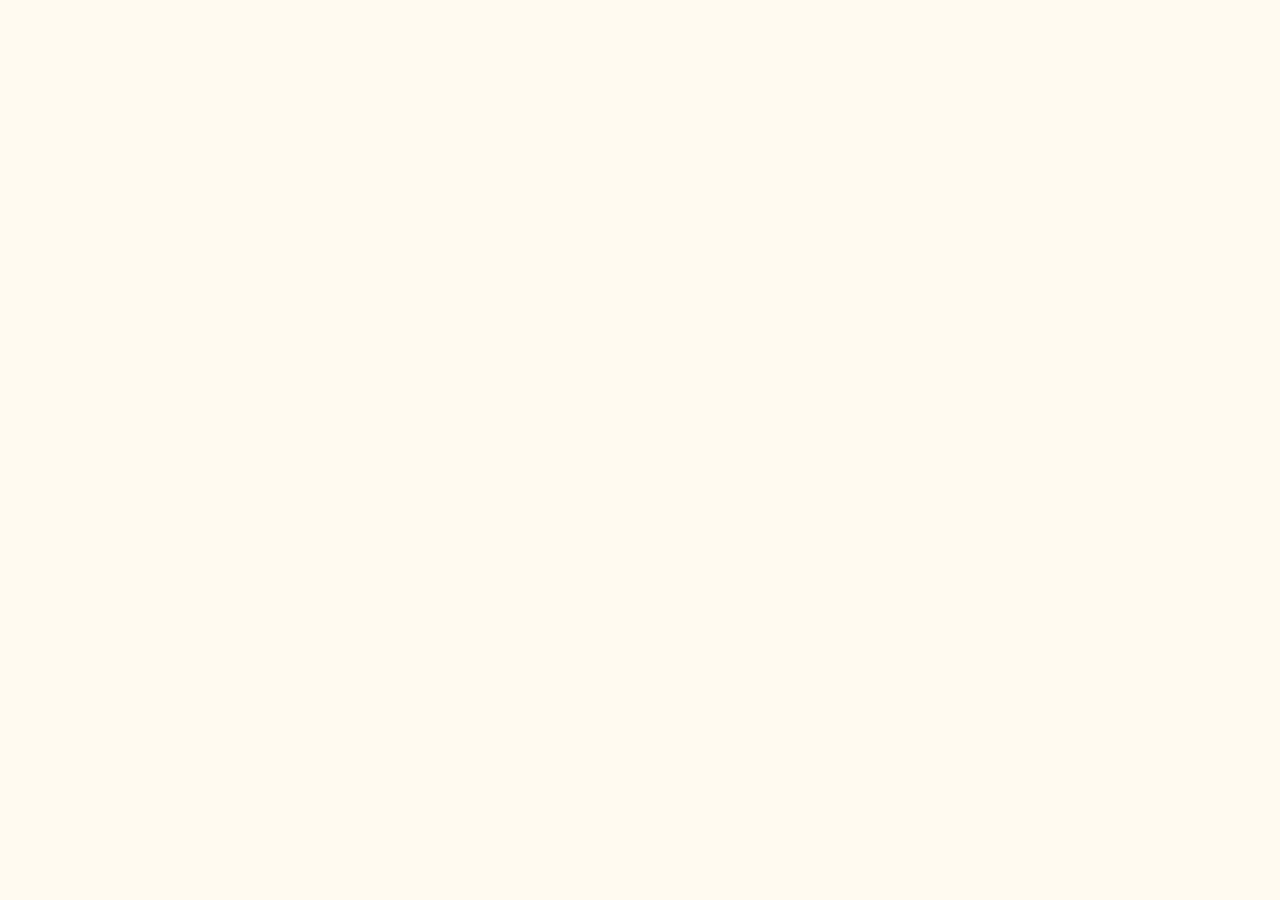
==== 2021-2026.html @ b2d16c77 "feat：将SPA页面改组为MPA页面" ====
<!DOCTYPE html>
<html lang="zh-CN">
<head><link rel="stylesheet" href="style.css">
<meta charset="utf-8">
<meta name="viewport" content="width=device-width, initial-scale=1">
<title>2021-2026福建高考真题</title>
</head>
---- style.css ----
/* ===== 全站极简拼接报纸风格 ===== */
@import url('https://fonts.googleapis.com/css2?family=Noto+Serif+SC:wght@400;600;700;900&family=Noto+Sans+SC:wght@400;500;700&display=swap');

:root {
  --paper: #fffaf0;
  --paper-2: #fdf3dd;
  --card: #ffffff;
  --ink: #1e3a5f;
  --line: #5b7a99;
  --line-soft: #e8dcc3;
  --accent: #e8503a;
  --sub: #8a7f6e;
  --red: #e8503a;
  --blue: #3b82f6;
  --amber: #f59e0b;
  --green: #22a06b;
}

* {
  box-sizing: border-box
}

body {
  margin: 0;
  background:
    radial-gradient(1200px 500px at 50% -10%, #fff6e0 0%, rgba(255, 246, 224, 0) 70%),
    var(--paper);
  color: var(--ink);
  font-family: "Noto Sans SC", -apple-system, "PingFang SC", "Microsoft YaHei", sans-serif;
  line-height: 1.62;
}

.wrap {
  max-width: 1180px;
  margin: 0 auto;
  padding: 18px 20px 60px
}

/* ===== 报刊通用组件 ===== */
.np-kicker {
  font-size: 11px;
  letter-spacing: .22em;
  color: var(--sub);
  text-transform: uppercase;
  margin: 0 0 6px
}

.np-rule {
  border: 0;
  border-top: 1px solid var(--line-soft);
  margin: 10px 0
}

.np-rule-double {
  border: 0;
  border-top: 3px double var(--ink);
  margin: 12px 0
}

/* ===== 报头 masthead（首页 & 内容页通用） ===== */
.np-masthead {
  display: flex;
  align-items: center;
  gap: 26px;
  border-top: 4px double var(--ink);
  border-bottom: 3px solid var(--ink);
  padding: 20px 6px 18px;
  margin-bottom: 8px;
}

.np-mast-left {
  flex: 1;
  min-width: 0
}

.np-edition {
  font-size: 12px;
  letter-spacing: .18em;
  color: var(--sub);
  text-transform: uppercase;
  margin-bottom: 8px;
  border-bottom: 1px solid var(--line-soft);
  padding-bottom: 6px
}

.np-paper-name {
  font-family: "Noto Serif SC", serif;
  font-weight: 900;
  font-size: 42px;
  margin: 0 0 2px;
  color: var(--ink);
  letter-spacing: .08em;
  line-height: 1.15;
}

/* 仅 2026 内容页刊名显示版次后缀；首页 / 占位页不显示 */
.np-mast-2026 .np-paper-name::after {
  content: "·2026·";
  color: var(--red);
  font-size: 24px;
  letter-spacing: .2em
}

.np-headline {
  font-family: "Noto Serif SC", serif;
  font-weight: 700;
  font-size: 19px;
  color: var(--red);
  margin: 8px 0 8px;
  letter-spacing: .12em
}

.np-deck {
  font-size: 14px;
  color: var(--sub);
  border-top: 1px solid var(--line-soft);
  padding-top: 8px
}

.np-mast-right {
  flex: 0 0 auto
}

/* 本期要目框（内容页报头右上） */
.np-mast-toc {
  border: 1px solid var(--ink);
  background: var(--card);
  padding: 10px 14px;
  min-width: 190px
}

.np-toc-kicker {
  font-size: 11px;
  letter-spacing: .2em;
  color: var(--red);
  font-weight: 700;
  border-bottom: 2px solid var(--ink);
  padding-bottom: 5px;
  margin-bottom: 6px;
  text-align: center
}

.np-toc-line {
  display: flex;
  align-items: baseline;
  gap: 8px;
  font-size: 12.5px;
  padding: 2.5px 0;
  border-bottom: 1px dotted var(--line-soft)
}

.np-toc-line:last-child {
  border-bottom: 0
}

.np-toc-line b {
  font-family: "Noto Serif SC", serif;
  color: var(--red);
  font-size: 14px
}

.np-toc-n {
  margin-left: auto;
  color: var(--sub);
  font-size: 11px
}

/* ===== 首页：报纸刊头 + 猫图导航 ===== */
#home {
  min-height: 100vh;
  display: flex;
  flex-direction: column;
  align-items: center;
  justify-content: flex-start;
  gap: 14px;
  padding: 26px 20px 50px;
  background:
    radial-gradient(720px 420px at 50% -12%, rgba(255, 214, 120, .40), rgba(255, 214, 120, 0) 60%),
    var(--paper);
}

#home .np-masthead {
  width: 100%;
  max-width: 1000px
}

.home-title {
  font-family: "Noto Serif SC", serif;
  font-size: 38px;
  font-weight: 900;
  margin: 14px 0 0;
  letter-spacing: .1em;
  color: var(--ink);
  text-align: center;
}

.home-title .np-hl-red {
  color: var(--red)
}

.home-sub {
  margin: 0;
  color: var(--sub);
  font-size: 14px;
  font-weight: 500;
  border: 1px solid var(--line-soft);
  padding: 5px 16px;
  background: var(--card)
}

.stage {
  position: relative;
  width: 100%;
  max-width: 880px;
  aspect-ratio: 1280/1020;
  margin: 6px auto 0;
  border: 1px solid var(--line);
  background: var(--card);
  padding: 6px;
  background-image: url('assets/home-cat-circles.png');
  background-size: 100% 100%;
  background-position: center;
}

.stage-img {
  width: 100%;
  height: 100%;
  object-fit: contain;
  display: block
}

/* 热区按钮（覆盖在图片圆圈位置上，透明但可点击） */
.hotspot {
  transform: translate(-50%, -50%);
  position: absolute;
  width: 13.5%;
  aspect-ratio: 1/1;
  border-radius: 50%;
  border: none;
  cursor: pointer;
  background: transparent;
  transform: translate(-50%, -50%);
  transition: transform .18s ease, box-shadow .18s ease;
  font-family: "Noto Serif SC", serif;
  font-weight: 900;
  font-size: clamp(12px, 1.5vw, 19px);
  color: #1e3a5f;
  line-height: 1.15;
  display: flex;
  align-items: center;
  justify-content: center;
  text-align: center;
  padding: 4px;
  outline: none;
}

.hotspot::after {
  content: '';
  position: absolute;
  inset: -4px;
  border-radius: 50%;
  border: 2px dashed transparent;
  transition: border-color .18s ease, transform .18s ease, box-shadow .18s ease;
  pointer-events: none;
}

.hotspot:hover {
  transform: translate(-50%, -50%) scale(1.1);
}

.hotspot:hover::after {
  border-color: var(--red);
  box-shadow: 0 0 16px rgba(232, 80, 58, .4);
}

.hotspot:active {
  transform: translate(-50%, -50%) scale(.96);
}

.hotspot-long {
  font-size: clamp(10px, 1.15vw, 14px);
  line-height: 1.1;
}

.home-foot {
  color: var(--sub);
  font-size: 13px;
  margin: 4px 0 0;
}

.home-beian {
  text-decoration: none;
  color: var(--sub) !important;
  font-size: 12px;
  margin-top: 6px
}

/* ===== 2026 内容页组件 ===== */
/* 导语拼贴 */
.np-lead {
  display: grid;
  grid-template-columns: repeat(3, 1fr);
  gap: 14px;
  margin: 16px 0 20px
}

.np-lead-item {
  display: flex;
  gap: 12px;
  align-items: center;
  border: 1px solid var(--line-soft);
  background: var(--card);
  padding: 12px 14px
}

.np-lead-img {
  width: 56px;
  height: 56px;
  object-fit: contain;
  mix-blend-mode: multiply;
  flex: 0 0 auto
}

.np-lead-text h4 {
  font-family: "Noto Serif SC", serif;
  font-size: 17px;
  margin: 0 0 2px;
  color: var(--ink)
}

.np-lead-text p {
  font-size: 12.5px;
  color: var(--sub);
  margin: 0;
  line-height: 1.5
}

/* 区块 / panel */
.np-section {
  margin-bottom: 22px
}

.np-section-cols {
  display: grid;
  grid-template-columns: 1fr 1fr;
  gap: 18px
}

.np-panel {
  background: var(--card);
  border: 1px solid var(--ink);
  padding: 18px 20px;
  position: relative
}

.np-panel::before {
  content: "";
  position: absolute;
  left: 0;
  top: 0;
  bottom: 0;
  width: 5px;
  background: var(--red)
}

.np-panel-title {
  font-family: "Noto Serif SC", serif;
  font-size: 19px;
  font-weight: 900;
  margin: 0 0 14px;
  letter-spacing: .06em;
  display: flex;
  align-items: center;
  gap: 10px;
}

.np-panel-title::before {
  content: "■";
  color: var(--red);
  font-size: 12px
}

.np-panel-title::after {
  content: "";
  flex: 1;
  height: 1px;
  background: var(--line-soft)
}

/* 类型分布条 */
.np-bar-row {
  display: grid;
  grid-template-columns: 150px 1fr 52px;
  align-items: center;
  gap: 10px;
  margin: 8px 0;
  font-size: 13px
}

.np-bar-lab {
  color: var(--ink);
  font-weight: 500
}

.np-bar-track {
  background: var(--paper-2);
  height: 16px;
  border: 1px solid var(--line-soft)
}

.np-bar-fill {
  height: 100%;
  background: repeating-linear-gradient(45deg, var(--ink), var(--ink) 4px, var(--red) 4px, var(--red) 8px);
  display: block
}

.np-bar-n {
  text-align: right;
  font-weight: 700;
  font-family: "Noto Serif SC", serif
}

/* 阶段柱状 */
.np-stagebars {
  display: flex;
  align-items: flex-end;
  gap: 14px;
  height: 170px;
  padding: 8px 4px 0;
  border-bottom: 2px solid var(--ink)
}

.np-col {
  flex: 1;
  display: flex;
  flex-direction: column;
  align-items: center;
  justify-content: flex-end;
  height: 100%
}

.np-bar {
  width: 56%;
  max-width: 44px;
  background: var(--ink);
  display: flex;
  align-items: flex-start;
  justify-content: center;
  padding-top: 3px;
  color: #fff;
  font-size: 12px;
  font-weight: 700;
  font-family: "Noto Serif SC", serif
}

.np-bar-val {
  color: #fff;
  padding: 0 5px;
  line-height: 1.5
}

.np-lab {
  font-size: 12px;
  color: var(--ink);
  margin-top: 5px;
  font-weight: 700
}

.np-stagelegend {
  font-size: 11.5px;
  color: var(--sub);
  margin-top: 8px;
  line-height: 1.7
}

/* 批次速览 */
.np-stage {
  margin-bottom: 16px
}

.np-stage-head {
  display: flex;
  align-items: baseline;
  gap: 12px;
  border-top: 2px solid var(--ink);
  border-bottom: 1px solid var(--line);
  padding: 7px 2px 6px;
  margin-bottom: 10px;
}

.np-stage-letter {
  font-family: "Noto Serif SC", serif;
  font-size: 26px;
  font-weight: 900;
  color: var(--red);
  line-height: 1
}

.np-stage-name {
  font-family: "Noto Serif SC", serif;
  font-size: 17px;
  font-weight: 700
}

.np-stage-note {
  font-size: 12px;
  color: var(--sub)
}

.np-stage-count {
  margin-left: auto;
  font-size: 12px;
  font-weight: 700;
  background: var(--ink);
  color: #fff;
  padding: 2px 9px;
  display: inline-block;
}

.np-cardgrid {
  display: grid;
  grid-template-columns: repeat(auto-fill, minmax(300px, 1fr));
  gap: 10px
}

.np-card {
  border: 1px solid var(--line-soft);
  background: #ffffff;
  padding: 10px 12px;
  break-inside: avoid
}

/* 阶段分色：明亮拼贴 */
.np-card[data-stage="A"] {
  border-left: 4px solid #f59e0b
}

.np-card[data-stage="B"] {
  border-left: 4px solid #3b82f6
}

.np-card[data-stage="C"] {
  border-left: 4px solid #22a06b
}

.np-card[data-stage="D"] {
  border-left: 4px solid #8b5cf6
}

.np-card[data-stage="E"] {
  border-left: 4px solid #e8503a
}

.np-card[data-stage="F"] {
  border-left: 4px solid #06b6d4
}

.np-card[data-stage="G"] {
  border-left: 4px solid #ec4899
}

.np-card[data-stage="H"] {
  border-left: 4px solid #10b981
}

.np-card[data-stage="Z"] {
  border-left: 4px solid #f97316
}

/* 阶段柱状分色 */
.np-stagebars .np-col:nth-child(1) .np-bar {
  background: #f59e0b
}

.np-stagebars .np-col:nth-child(2) .np-bar {
  background: #3b82f6
}

.np-stagebars .np-col:nth-child(3) .np-bar {
  background: #22a06b
}

.np-stagebars .np-col:nth-child(4) .np-bar {
  background: #8b5cf6
}

.np-stagebars .np-col:nth-child(5) .np-bar {
  background: #e8503a
}

.np-stagebars .np-col:nth-child(6) .np-bar {
  background: #06b6d4
}

.np-stagebars .np-col:nth-child(7) .np-bar {
  background: #ec4899
}

.np-stagebars .np-col:nth-child(8) .np-bar {
  background: #10b981
}

.np-stagebars .np-col:nth-child(9) .np-bar {
  background: #f97316
}

/* 阶段字母同色系 */
#stage-A .np-stage-letter {
  color: #f59e0b
}

#stage-B .np-stage-letter {
  color: #3b82f6
}

#stage-C .np-stage-letter {
  color: #22a06b
}

#stage-D .np-stage-letter {
  color: #8b5cf6
}

#stage-E .np-stage-letter {
  color: #e8503a
}

#stage-F .np-stage-letter {
  color: #06b6d4
}

#stage-G .np-stage-letter {
  color: #ec4899
}

#stage-H .np-stage-letter {
  color: #10b981
}

#stage-Z .np-stage-letter {
  color: #f97316
}

.np-card-head {
  display: flex;
  align-items: center;
  gap: 8px;
  font-size: 11.5px;
  color: var(--sub);
  border-bottom: 1px dotted var(--line-soft);
  padding-bottom: 5px;
  margin-bottom: 6px
}

.np-card-date {
  font-weight: 700;
  color: var(--ink);
  font-family: "Noto Serif SC", serif
}

.np-card-type {
  background: var(--paper-2);
  padding: 0 6px;
  border-radius: 50%
}

.np-card-meta {
  margin-left: auto
}

.np-card-title {
  font-size: 13.5px;
  font-weight: 600;
  margin: 0 0 4px;
  line-height: 1.5;
  word-break: break-all
}

.np-card-subj {
  font-size: 11px;
  color: var(--sub);
  margin: 0
}

/* 矩阵 */
.np-mwrap {
  overflow-x: auto;
  padding-bottom: 6px
}

.np-legend {
  font-size: 12px;
  color: var(--sub);
  margin-bottom: 8px
}

table.np-matrix {
  border-collapse: collapse;
  font-size: 12px;
  width: auto;
  min-width: 100%
}

table.np-matrix th,
table.np-matrix td {
  border: 1px solid var(--line-soft);
  padding: 4px 3px;
  text-align: center
}

table.np-matrix th.np-subj-name {
  background: var(--paper-2);
  font-family: "Noto Serif SC", serif;
  font-size: 13px;
  font-weight: 700;
  padding: 6px 4px;
  border-bottom: 2px solid var(--ink)
}

table.np-matrix th.np-sub {
  background: #eef3fa;
  font-size: 11px;
  font-weight: 600;
  color: var(--sub)
}

table.np-matrix th.np-mlabel {
  text-align: left;
  white-space: nowrap;
  min-width: 190px;
  background: var(--paper-2);
  position: sticky;
  left: 0;
  z-index: 3;
  font-family: "Noto Serif SC", serif;
  font-size: 12.5px
}

table.np-matrix td.np-mlabel {
  text-align: left;
  white-space: nowrap;
  min-width: 190px;
  overflow: hidden;
  text-overflow: ellipsis;
  position: sticky;
  left: 0;
  background: #ffffff;
  z-index: 1;
  font-size: 12px;
  max-width: 220px
}

table.np-matrix td.np-mlabel .np-mltxt {
  display: block;
  overflow: hidden;
  text-overflow: ellipsis;
  white-space: nowrap
}

td.np-cell {
  height: 20px;
  min-width: 26px
}

td.np-cell.on {
  background: linear-gradient(180deg, #34d39e, #22b07f);
  box-shadow: inset 0 0 0 1px rgba(255, 255, 255, .25)
}

td.np-cell.off {
  background: #eef3fa
}

/* 目录树 */
.np-tree,
.np-tree ul {
  list-style: none;
  margin: 0;
  padding-left: 16px
}

.np-tree {
  font-size: 13px
}

.np-tree li {
  position: relative;
  margin: 1.5px 0;
  line-height: 1.55
}

.np-toggle {
  cursor: pointer;
  display: inline-block;
  width: 16px;
  color: var(--red);
  font-weight: 700;
  user-select: none
}

.np-dname {
  cursor: pointer;
  font-weight: 600
}

.np-file .np-fname {
  color: var(--sub);
  font-size: 12px;
  word-break: break-all
}

.np-dir>.np-tree {
  display: none
}

.np-dir.open>.np-tree {
  display: block
}

/* 网盘链接 */
.np-dl {
  font-family: "Noto Serif SC", serif;
  font-size: 15px;
  margin: 22px 0 0;
  padding-top: 14px;
  border-top: 3px double var(--ink)
}

.np-dl a {
  color: var(--red);
  text-decoration: underline;
  font-weight: 700;
  margin: 0 6px
}

/* 旧组件报纸化兜底（占位页 hero/panel/dl-links/status-badge） */
.hero {
  display: flex;
  align-items: center;
  gap: 18px;
  border-top: 4px double var(--ink);
  border-bottom: 3px solid var(--ink);
  padding: 20px 6px 18px;
  margin-bottom: 20px;
}

.hero-text {
  flex: 1;
  min-width: 0
}

.hero h1 {
  font-family: "Noto Serif SC", serif;
  font-weight: 900;
  font-size: 30px;
  margin: 0 0 6px;
  letter-spacing: .08em;
  color: var(--ink)
}

.hero .sub {
  color: var(--sub);
  font-size: 14px;
  margin: 0;
  background: var(--card);
  display: inline-block;
  padding: 4px 12px;
  border: 1px solid var(--line-soft)
}

.panel {
  background: var(--card);
  border: 1px solid var(--ink);
  padding: 18px 20px;
  margin-bottom: 22px;
  position: relative
}

.panel h2 {
  font-family: "Noto Serif SC", serif;
  font-size: 19px;
  font-weight: 900;
  margin: 0 0 14px;
  display: flex;
  align-items: center;
  gap: 10px;
  letter-spacing: .06em
}

.panel h2::before {
  content: "■";
  color: var(--red);
  font-size: 12px
}

.dl-links {
  font-family: "Noto Serif SC", serif;
  font-size: 15px;
  margin: 0 0 20px;
  display: flex;
  flex-wrap: wrap;
  gap: 18px
}

.dl-links a {
  color: var(--red);
  text-decoration: underline;
  font-weight: 700
}

.dl-links a:hover {
  color: #c93a28
}

/* 欢迎弹窗：报纸卡片 */
.welcome-overlay {
  position: fixed;
  inset: 0;
  z-index: 9999;
  display: flex;
  align-items: center;
  justify-content: center;
  background: rgba(30, 58, 95, .45);
  backdrop-filter: blur(3px);
  animation: wo-fade .3s ease;
  padding: 20px;
}

.welcome-card {
  width: min(580px, 94vw);
  max-height: 86vh;
  display: flex;
  flex-direction: column;
  overflow: hidden;
  background: var(--card);
  border: 2px solid var(--ink);
  box-shadow: 0 24px 60px rgba(30, 58, 95, .35);
  animation: wo-pop .35s cubic-bezier(.2, .9, .3, 1.2);
}

.welcome-head {
  display: flex;
  align-items: center;
  gap: 14px;
  padding: 18px 24px;
  background: var(--ink);
  color: var(--paper);
  border-bottom: 4px double var(--paper);
}

.welcome-cat {
  font-size: 36px;
  filter: drop-shadow(0 2px 4px rgba(0, 0, 0, .2))
}

.welcome-title {
  font-family: "Noto Serif SC", serif;
  font-size: 19px;
  font-weight: 900;
  color: var(--paper);
  letter-spacing: .06em
}

.welcome-sub {
  font-size: 13px;
  opacity: .8;
  margin-top: 2px;
  color: var(--paper-2)
}

.welcome-body {
  padding: 20px 26px;
  overflow-y: auto;
  font-size: 15px;
  line-height: 1.85;
  color: #2b3a52;
  background: var(--card)
}

.welcome-body p {
  margin: 0 0 12px
}

.welcome-body .closing {
  margin: 18px 0 0;
  text-align: center;
  font-weight: 800;
  font-size: 16px;
  font-family: "Noto Serif SC", serif;
  color: var(--red);
}

.welcome-foot {
  padding: 14px 24px 20px;
  display: flex;
  justify-content: center;
  background: var(--card);
  border-top: 1px solid var(--line-soft)
}

.welcome-btn {
  border: 2px solid var(--ink);
  cursor: pointer;
  font-family: "Noto Serif SC", serif;
  font-weight: 800;
  font-size: 15px;
  color: #fff;
  padding: 10px 30px;
  background: var(--ink);
  letter-spacing: .12em;
  transition: background .15s ease, color .15s ease;
}

.welcome-btn:hover {
  background: var(--red);
  border-color: var(--red)
}

.welcome-hide {
  opacity: 0;
  transition: opacity .28s ease
}

@keyframes wo-fade {
  from {
    opacity: 0
  }

  to {
    opacity: 1
  }
}

@keyframes wo-pop {
  from {
    transform: translateY(24px) scale(.96);
    opacity: 0
  }

  to {
    transform: none;
    opacity: 1
  }
}

.np-mast-toc {
  background: #fcf9f6;
  padding: 18px 22px;
  border-radius: 16px;
  border: 1px solid #ede6de;
  max-width: 260px;
  margin-left: 20px;
}

.back-home {
  position: fixed;
  top: 24px;
  left: 12px;
  z-index: 999;
  display: flex;
  align-items: center;
  gap: 8px;
  background: #ffe9d6;
  color: #b45f3a;
  padding: 8px 14px 8px 14px;
  border-radius: 40px;
  text-decoration: none;
  font-size: 15px;
  font-weight: 500;
  box-shadow: 0 4px 12px rgba(180, 95, 58, 0.15);
  border: 1.5px solid #ffdcc4;
  transition: all 0.25s ease;
}

.back-home:hover {
  background: #ffdcc4;
  transform: scale(1.04) rotate(-2deg);
  box-shadow: 0 6px 18px rgba(180, 95, 58, 0.25);
}

.back-home::before {
  content: "";
  display: inline-block;
  width: 22px;
  height: 22px;
  flex-shrink: 0;
  background-image: url(assets/paw.svg);
  background-size: contain;
  background-repeat: no-repeat;
}

/* ===== 侧边栏===== */
.toc-drawer {
  position: fixed;
  top: 30%;
  right: -260px;
  width: 320px;
  height: 40vh;
  background: #fffcf8;
  box-shadow: -6px 0 30px rgba(0, 0, 0, 0.06);
  border-left: 1px solid #ede6de;
  z-index: 1001;
  display: flex;
  transition: right 0.4s cubic-bezier(0.22, 1, 0.36, 1);
}

.toc-drawer.open {
  right: 0;
}

.toc-tab {
  flex-shrink: 0;
  width: 60px;
  height: 100%;
  background: #ffe9d6;
  border-right: 1.5px solid #ffdcc4;
  display: flex;
  flex-direction: column;
  align-items: center;
  justify-content: center;
  gap: 4px;
  cursor: pointer;
  user-select: none;
  color: #b45f3a;
  font-size: 18px;
  font-weight: 500;
}

.toc-tab:hover {
  background: #ffdcc4;
}

.toc-drawer-inner {
  flex: 1;
  padding: 30px 24px 24px 30px;
  background: #fffcf8;
}

.toc-header {
  display: flex;
  justify-content: space-between;
  align-items: center;
  margin-bottom: 28px;
  align-items:center;
  justify-content: center;
  padding-bottom: 12px;
  border-bottom: 2px dashed #f0e8e0;
}

.toc-title {
  display: flex;
  font-size: 20px;
  font-weight: 600;
  align-items: center;
  gap:8p;
  color: #4a3a32;
}

.toc-close {
  background: none;
  border: none;
  font-size: 24px;
  color: #b0a094;
  cursor: pointer;
  padding: 0 6px;
  transition: color 0.2s;
}
.toc-close:hover {
  color: #b45f3a;
  transform: rotate(90deg);
}
.np-bar-track {
  position: relative;
  overflow: hidden;
  border-radius: 2px;
}

.np-bar-track::before {
  content: '';
  position: absolute;
  inset: 0;
  background: linear-gradient(120deg,
      transparent 40%,
      rgba(255, 119, 0, 0.8) 50%,
      transparent 60%);
  transform: translateX(-100%);
  pointer-events: none;
  z-index: 1;
  border-radius: inherit;
}

.np-bar-row:hover .np-bar-track::before {
  transform: translateX(100%);
  transition: transform 1.0s ease-in-out;
}

.np-bar-row:hover .np-bar-track::before {
  transform: translateX(100%);
}

/* ===== 移动端 ===== */
@media(max-width:760px) {
  .np-paper-name {
    font-size: 30px
  }

  .np-mast-2026 .np-paper-name::after {
    font-size: 17px
  }

  .np-masthead {
    gap: 14px;
    padding: 14px 4px
  }

  .np-lead {
    grid-template-columns: 1fr
  }

  .np-section-cols {
    grid-template-columns: 1fr
  }

  .np-cardgrid {
    grid-template-columns: 1fr
  }

  .np-bar-row {
    grid-template-columns: 110px 1fr 42px
  }

  .home-title {
    font-size: 26px
  }

  .hotspot {
    width: 15%
  }

  .stage {
    max-width: 100%
  }

  .os-mobile .np-card-title {
    display: -webkit-box;
    -webkit-line-clamp: 2;
    -webkit-box-orient: vertical;
    overflow: hidden;
    line-height: 1.4;
    max-height: 2.8em
  }

  .os-mobile table.np-matrix td.np-mlabel {
    white-space: normal;
    min-width: 150px
  }

  .os-mobile table.np-matrix td.np-mlabel .np-mltxt {
    display: -webkit-box;
    -webkit-line-clamp: 2;
    -webkit-box-orient: vertical;
    overflow: hidden;
    white-space: normal;
    line-height: 1.3;
    max-height: 2.6em
  }
}

.np-card,
.hotspot,
.np-panel,
.np-bar-track,
.np-lead-item,
.np-stage-count,
.welcome-btn,
.toc-drawer,
.toc-tab,
.np-mast-toc {
  border-radius: 20px !important;
  overflow: hidden;
}
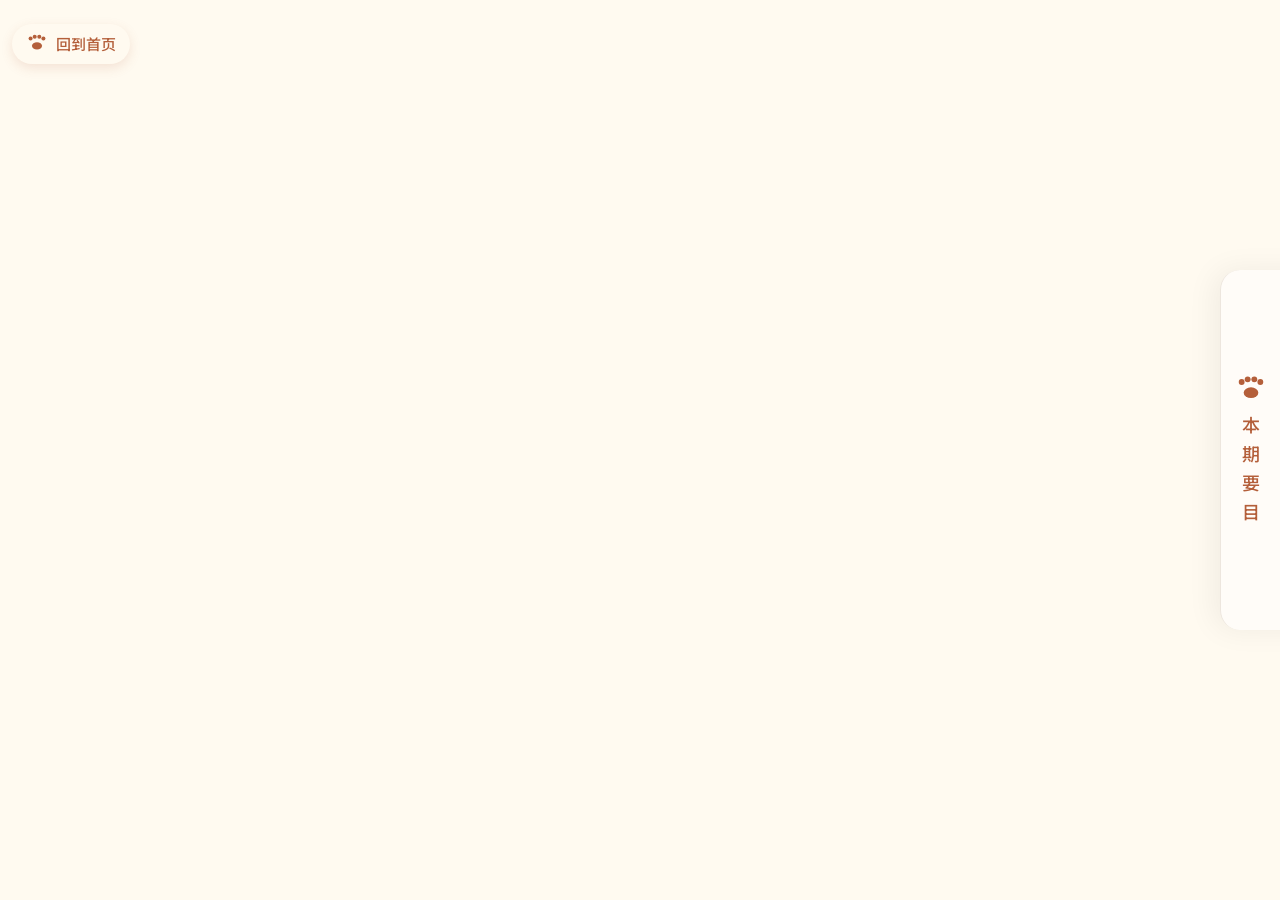
==== commit 3df931d1: "feat：调整了部分配色，统一了回到首页与侧边栏样式" ====
--- a/2021-2026.html
+++ b/2021-2026.html
@@ -1,7 +1,14 @@
 <!DOCTYPE html>
 <html lang="zh-CN">
-<head><link rel="stylesheet" href="style.css">
-<meta charset="utf-8">
-<meta name="viewport" content="width=device-width, initial-scale=1">
-<title>2021-2026福建高考真题</title>
-</head>+
+<head>
+    <link rel="stylesheet" href="style.css">
+    <meta charset="utf-8">
+    <meta name="viewport" content="width=device-width, initial-scale=1">
+    <title>2021-2026福建高考真题</title>
+    <link rel="icon" href="assets/facivon.svg" type="image/svg+hml">
+</head>
+
+<body>
+   <script src="common.js"></script>
+</body>
--- a/style.css
+++ b/style.css
@@ -8,12 +8,13 @@
   --ink: #1e3a5f;
   --line: #5b7a99;
   --line-soft: #e8dcc3;
-  --accent: #e8503a;
   --sub: #8a7f6e;
   --red: #e8503a;
   --blue: #3b82f6;
   --amber: #f59e0b;
   --green: #22a06b;
+  --paw:#ffe9d6;
+  --paw-dark:#ffdcc4;
 }
 
 * {
@@ -93,9 +94,15 @@
   line-height: 1.15;
 }
 
-/* 仅 2026 内容页刊名显示版次后缀；首页 / 占位页不显示 */
+/* 仅 内容页刊名显示版次后缀；首页不显示 */
 .np-mast-2026 .np-paper-name::after {
   content: "·2026·";
+  color: var(--red);
+  font-size: 24px;
+  letter-spacing: .2em
+}
+.np-mast-2021 .np-paper-name::after {
+  content: "·2021·";
   color: var(--red);
   font-size: 24px;
   letter-spacing: .2em
@@ -410,8 +417,9 @@
 
 .np-bar-fill {
   height: 100%;
-  background: repeating-linear-gradient(45deg, var(--ink), var(--ink) 4px, var(--red) 4px, var(--red) 8px);
-  display: block
+  background: linear-gradient(135deg, #FF9A8B, #FFDA79);
+  display: block;
+  border-radius: 2px;
 }
 
 .np-bar-n {
@@ -548,7 +556,7 @@
 }
 
 .np-card[data-stage="E"] {
-  border-left: 4px solid #e8503a
+  border-left: 4px solid var(red)
 }
 
 .np-card[data-stage="F"] {
@@ -585,7 +593,7 @@
 }
 
 .np-stagebars .np-col:nth-child(5) .np-bar {
-  background: #e8503a
+  background: var(red)
 }
 
 .np-stagebars .np-col:nth-child(6) .np-bar {
@@ -622,7 +630,7 @@
 }
 
 #stage-E .np-stage-letter {
-  color: #e8503a
+  color: var(red)
 }
 
 #stage-F .np-stage-letter {
@@ -1060,7 +1068,7 @@
   display: flex;
   align-items: center;
   gap: 8px;
-  background: #ffe9d6;
+  background: var(paw);
   color: #b45f3a;
   padding: 8px 14px 8px 14px;
   border-radius: 40px;
@@ -1068,12 +1076,12 @@
   font-size: 15px;
   font-weight: 500;
   box-shadow: 0 4px 12px rgba(180, 95, 58, 0.15);
-  border: 1.5px solid #ffdcc4;
+  border: 1.5px solid var(paw-dark);
   transition: all 0.25s ease;
 }
 
 .back-home:hover {
-  background: #ffdcc4;
+  background: var(paw-drak);
   transform: scale(1.04) rotate(-2deg);
   box-shadow: 0 6px 18px rgba(180, 95, 58, 0.25);
 }
@@ -1112,8 +1120,8 @@
   flex-shrink: 0;
   width: 60px;
   height: 100%;
-  background: #ffe9d6;
-  border-right: 1.5px solid #ffdcc4;
+  background:var(paw);
+  border-right: 1.5px solid var(paw-dark);
   display: flex;
   flex-direction: column;
   align-items: center;
@@ -1127,13 +1135,16 @@
 }
 
 .toc-tab:hover {
-  background: #ffdcc4;
-}
-
-.toc-drawer-inner {
+  background: var(paw-drak);
+}
+
+.toc-inner {
   flex: 1;
+  height: 100%;
+  min-height: 0;
   padding: 30px 24px 24px 30px;
   background: #fffcf8;
+  box-sizing: border-box;
 }
 
 .toc-header {
@@ -1152,7 +1163,7 @@
   font-size: 20px;
   font-weight: 600;
   align-items: center;
-  gap:8p;
+  gap:8px;
   color: #4a3a32;
 }
 
@@ -1275,6 +1286,7 @@
 .welcome-btn,
 .toc-drawer,
 .toc-tab,
+.stage,
 .np-mast-toc {
   border-radius: 20px !important;
   overflow: hidden;
